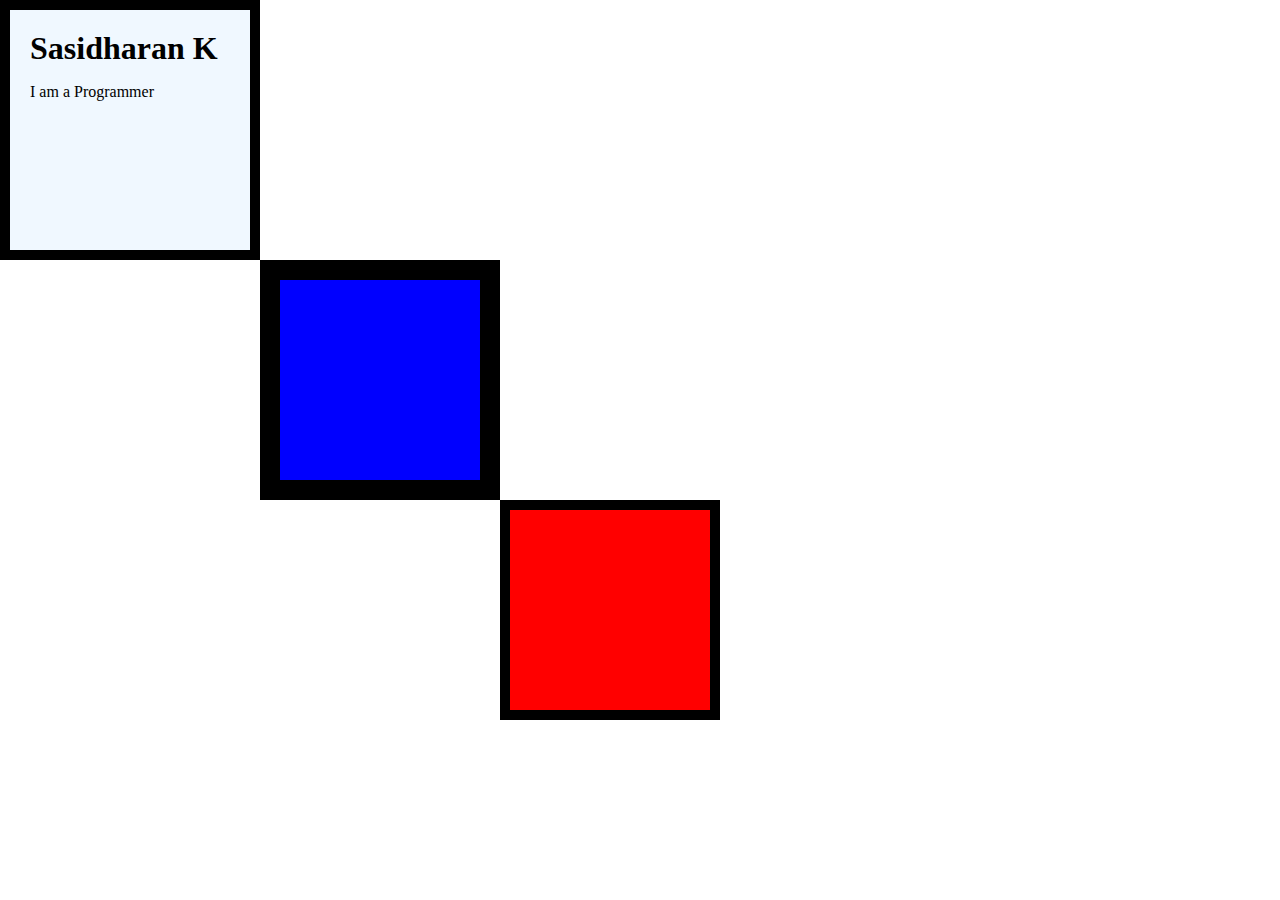
==== HTML - Personal project/CSS - My site/index.html @ 8e323467 "c" ====
<!DOCTYPE html>
<html lang="en">
<head>
    <meta charset="UTF-8">
    <meta http-equiv="X-UA-Compatible" content="IE=edge">
    <meta name="viewport" content="width=device-width, initial-scale=1.0">
    <link rel="stylesheet" href="css/styles.css">
    <link rel="icon" href="icon.jfif">
    <title>Sasidharan</title>
</head>
<body>
    <div class="top-container">
        <h1>Sasidharan K</h1>
        <p>I am a Programmer</p>
    </div>
    <div class="middle-container">

    </div>
    <div class="bottom-container">

    </div>

</body>
</html>
---- HTML - Personal project/CSS - My site/css/styles.css ----
body{
    margin: 0;
}
h1{
    margin-top: 0px;
    margin-bottom: 0px;
    
}
.top-container{
    background-color: aliceblue;
    height: 200px;
    width: 200px;
    border-color: black;
    border-style: solid;
    border-width: 10px;
    padding: 20px;
}
.middle-container{
    height: 200px;
    width: 200px;
    background-color: blue;
    border-style: solid;
    border-color: black;
    border-width: 20px;
    margin-left: 260px;
}
.bottom-container{
    height: 200px;
    width: 200px;
    background-color: red;
    border-color: black;
    border-style: solid;
    border-width: 10px;
    margin-left:500px;
}
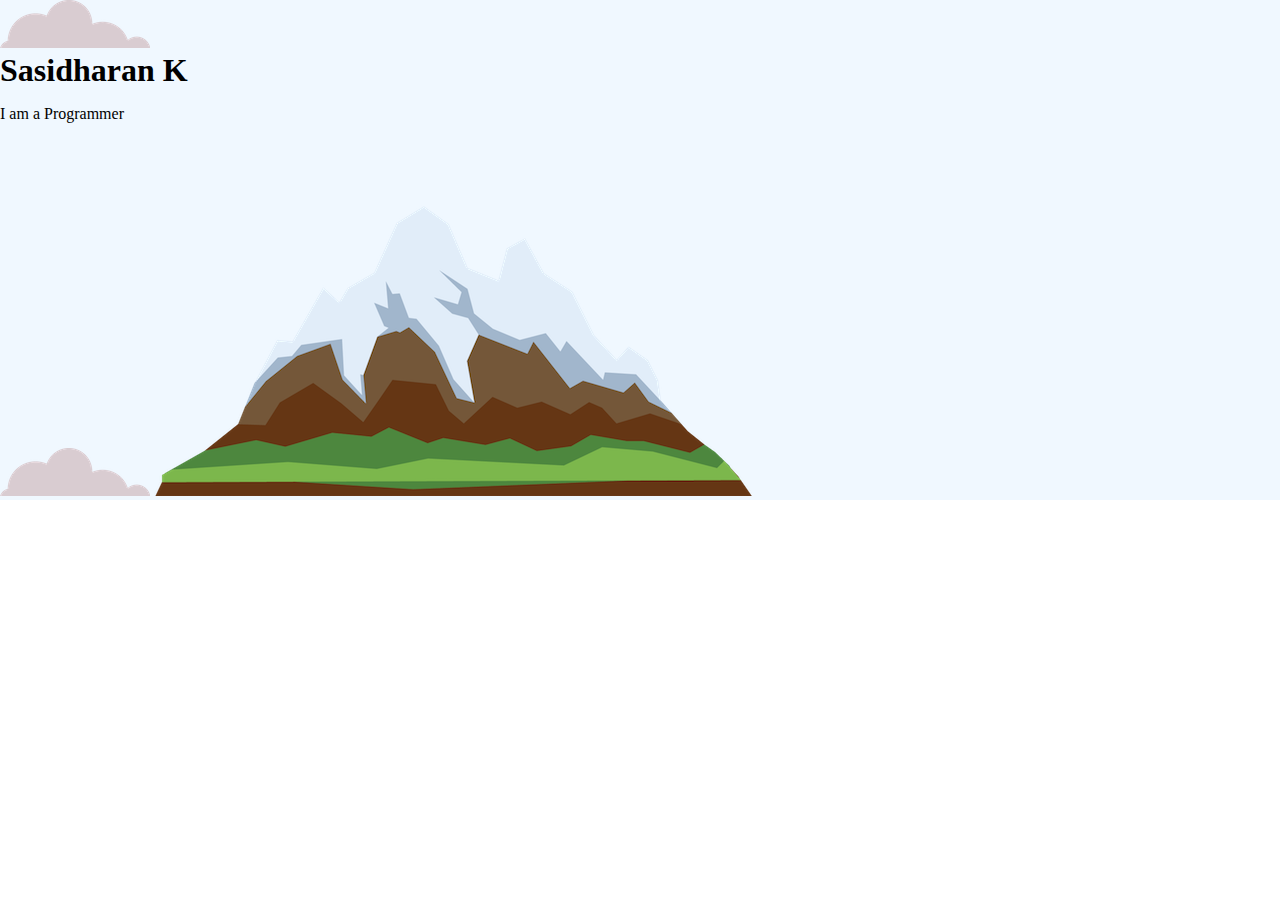
==== commit 207d6821: "c" ====
--- a/HTML - Personal project/CSS - My site/index.html
+++ b/HTML - Personal project/CSS - My site/index.html
@@ -2,22 +2,17 @@
 <html lang="en">
 <head>
     <meta charset="UTF-8">
-    <meta http-equiv="X-UA-Compatible" content="IE=edge">
-    <meta name="viewport" content="width=device-width, initial-scale=1.0">
     <link rel="stylesheet" href="css/styles.css">
     <link rel="icon" href="icon.jfif">
     <title>Sasidharan</title>
 </head>
 <body>
     <div class="top-container">
+        <img src="images/cloud.png" alt="clouds">
         <h1>Sasidharan K</h1>
         <p>I am a Programmer</p>
-    </div>
-    <div class="middle-container">
-
-    </div>
-    <div class="bottom-container">
-
+        <img src="images/cloud.png" alt="clouds">
+        <img src="images/mountain.png" alt="Mountains">
     </div>
 
 </body>
--- a/HTML - Personal project/CSS - My site/css/styles.css
+++ b/HTML - Personal project/CSS - My site/css/styles.css
@@ -8,28 +8,5 @@
 }
 .top-container{
     background-color: aliceblue;
-    height: 200px;
-    width: 200px;
-    border-color: black;
-    border-style: solid;
-    border-width: 10px;
-    padding: 20px;
+
 }
-.middle-container{
-    height: 200px;
-    width: 200px;
-    background-color: blue;
-    border-style: solid;
-    border-color: black;
-    border-width: 20px;
-    margin-left: 260px;
-}
-.bottom-container{
-    height: 200px;
-    width: 200px;
-    background-color: red;
-    border-color: black;
-    border-style: solid;
-    border-width: 10px;
-    margin-left:500px;
-}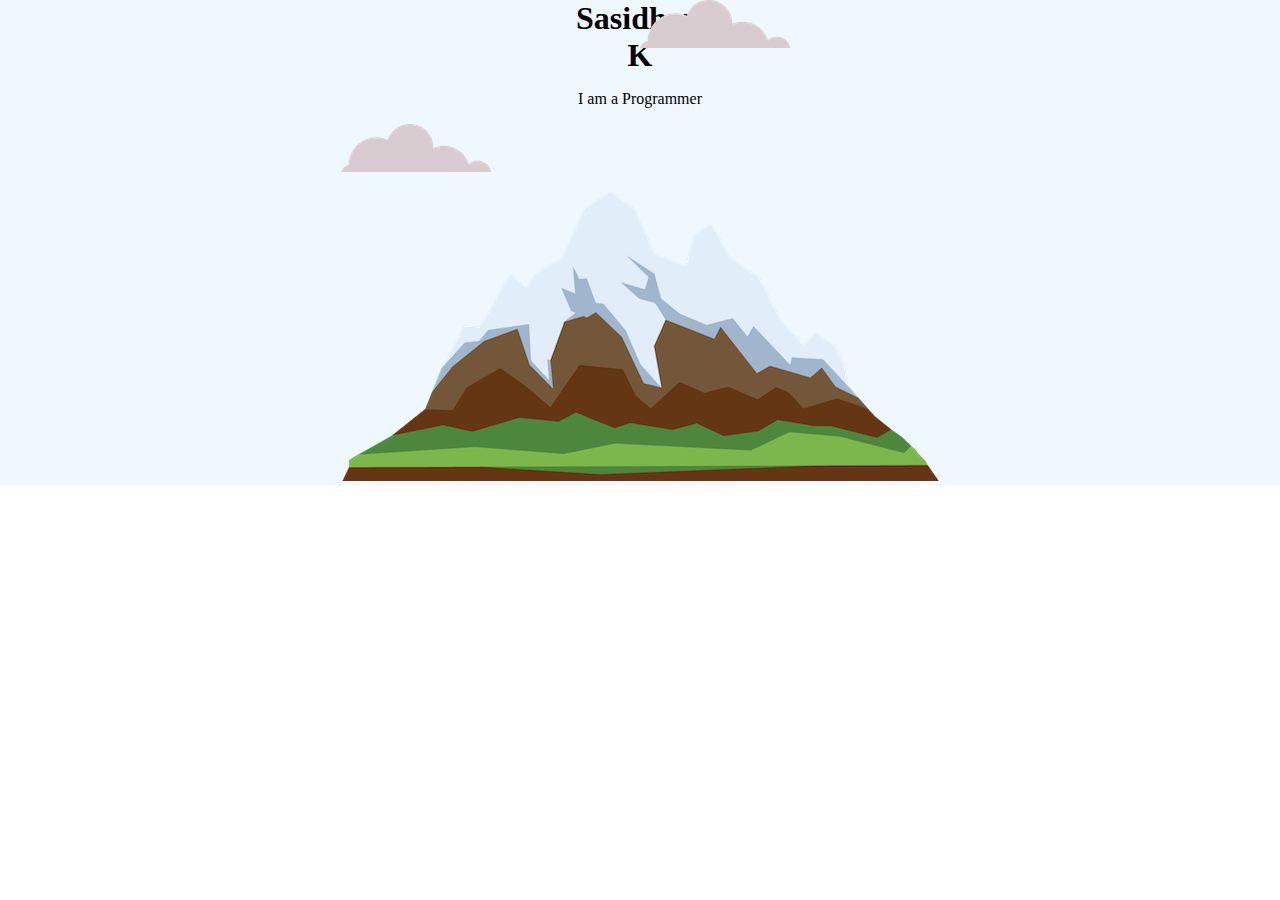
==== commit 3c891613: "c" ====
--- a/HTML - Personal project/CSS - My site/index.html
+++ b/HTML - Personal project/CSS - My site/index.html
@@ -8,10 +8,10 @@
 </head>
 <body>
     <div class="top-container">
-        <img src="images/cloud.png" alt="clouds">
+        <img class="top-cloud" src="images/cloud.png" alt="clouds">
         <h1>Sasidharan K</h1>
         <p>I am a Programmer</p>
-        <img src="images/cloud.png" alt="clouds">
+        <img class="bottom-cloud" src="images/cloud.png" alt="clouds">
         <img src="images/mountain.png" alt="Mountains">
     </div>
 
--- a/HTML - Personal project/CSS - My site/css/styles.css
+++ b/HTML - Personal project/CSS - My site/css/styles.css
@@ -4,9 +4,17 @@
 h1{
     margin-top: 0px;
     margin-bottom: 0px;
-    
+    width: 10%;
+    margin: 0 auto;
 }
 .top-container{
     background-color: aliceblue;
-
+    text-align: center;
+    
 }
+.top-cloud{
+    position: absolute;
+}
+.bottom-cloud{
+    position: absolute;
+}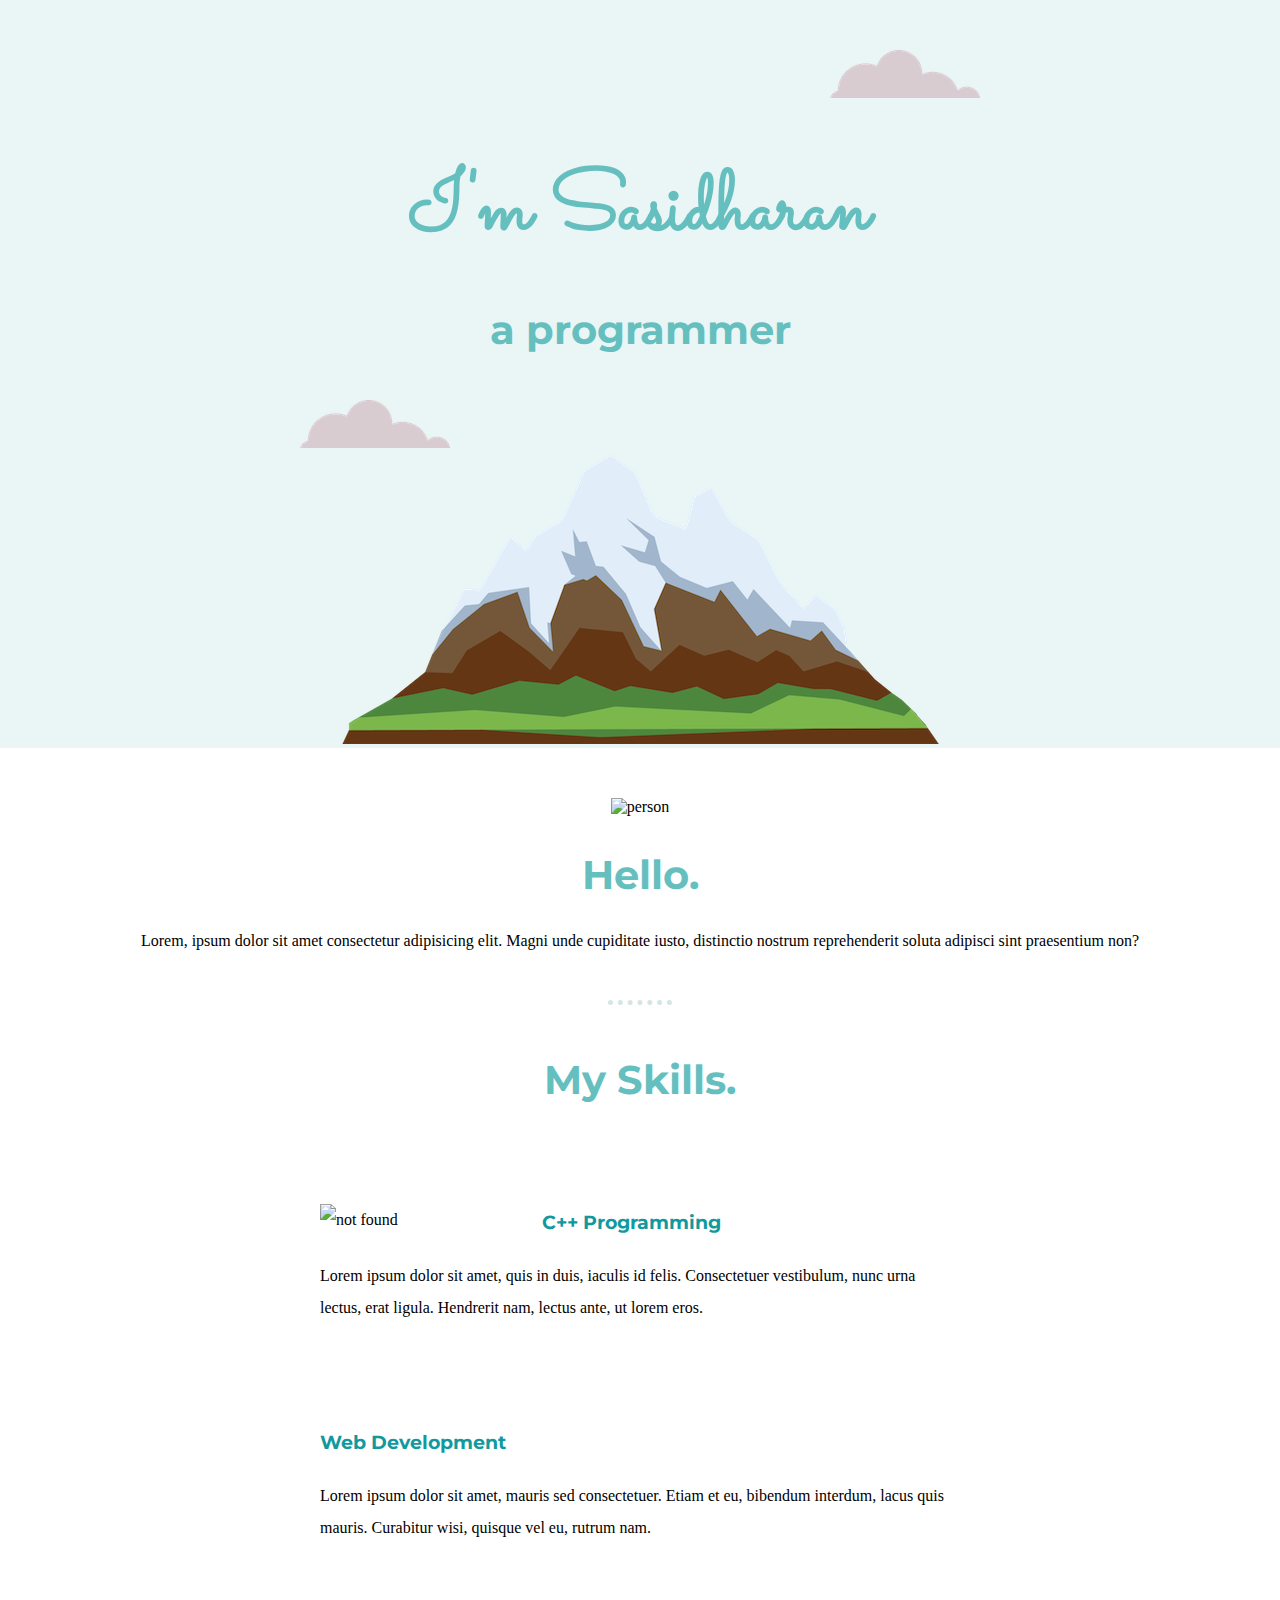
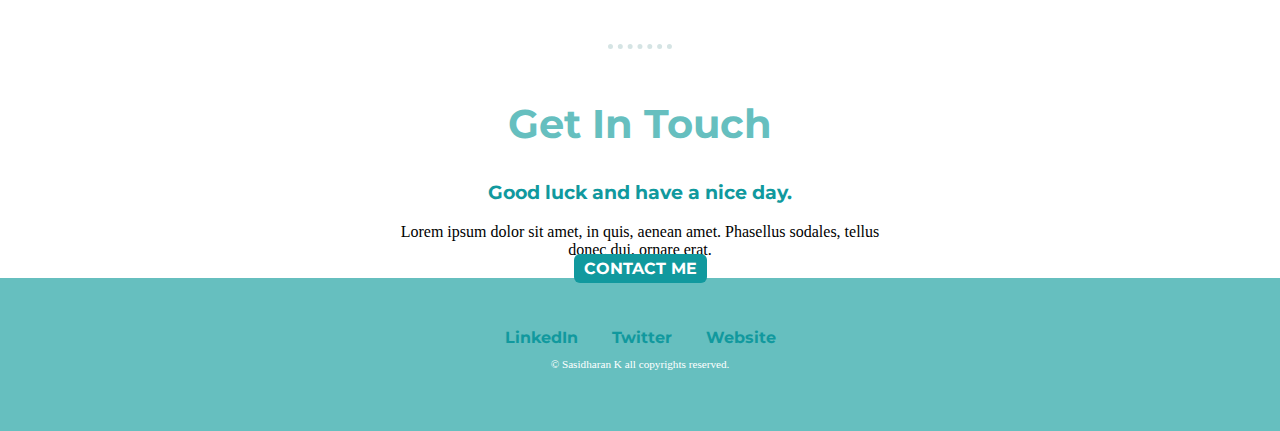
==== commit 4fb4e797: "c" ====
--- a/HTML - Personal project/CSS - My site/index.html
+++ b/HTML - Personal project/CSS - My site/index.html
@@ -1,19 +1,66 @@
 <!DOCTYPE html>
 <html lang="en">
+
 <head>
     <meta charset="UTF-8">
     <link rel="stylesheet" href="css/styles.css">
     <link rel="icon" href="icon.jfif">
+    <link rel="preconnect" href="https://fonts.googleapis.com">
+    <link rel="preconnect" href="https://fonts.gstatic.com" crossorigin>
+    <link href="https://fonts.googleapis.com/css2?family=Sacramento&display=swap" rel="stylesheet">
+    <link href="https://fonts.googleapis.com/css2?family=Montserrat&family=Sacramento&display=swap" rel="stylesheet">
     <title>Sasidharan</title>
 </head>
+
 <body>
     <div class="top-container">
         <img class="top-cloud" src="images/cloud.png" alt="clouds">
-        <h1>Sasidharan K</h1>
-        <p>I am a Programmer</p>
+        <h1>I'm Sasidharan</h1>
+        <h2>a programmer</h2>
         <img class="bottom-cloud" src="images/cloud.png" alt="clouds">
         <img src="images/mountain.png" alt="Mountains">
     </div>
+    <div class="middle-container">
+        <div class="profile">
+            <img src="https://cdn-icons-png.flaticon.com/512/1154/1154466.png" alt="person">
+            <h2>Hello.</h2>
+            <p>Lorem, ipsum dolor sit amet consectetur adipisicing elit. Magni unde cupiditate iusto, distinctio nostrum
+                reprehenderit soluta adipisci sint praesentium non?
+            </p>
+        </div>
+        <hr>
+        <div class="skills">
+            <h2>My Skills.</h2>
+            <div class="skill-row">
+                <img class="cpp" src="https://cdn-icons-png.flaticon.com/128/6132/6132222.png" alt="not found">
+                <h3>C++ Programming</h3>
+                <p>Lorem ipsum dolor sit amet, quis in duis, iaculis id felis. Consectetuer vestibulum, nunc urna
+                    lectus, erat ligula. Hendrerit nam, lectus ante, ut lorem eros.</p>
+            </div>
+            <div class="skill-row">
+                <img class="web" src="https://cdn-icons-png.flaticon.com/128/174/174854.png" alt="">
+                <h3>Web Development</h3>
+                <p>Lorem ipsum dolor sit amet, mauris sed consectetuer. Etiam et eu, bibendum interdum, lacus quis
+                    mauris. Curabitur wisi, quisque vel eu, rutrum nam.</p>
+            </div>
+        </div>
+        <hr>
+        <div class="contact-me">
+            <h2>Get In Touch</h2>
+            <h3>Good luck and have a nice day.</h3>
+            <p>Lorem ipsum dolor sit amet, in quis, aenean amet. Phasellus sodales, tellus donec dui, ornare erat.</p>
+            <a class="btn" href="mailto:itsmrblue10@email.com">CONTACT ME</a>
+        </div>
+    </div>
+
+
+    <div class="bottom-container">
+        <a class="footer-link" href="https://www.linkedin.com/" target="_blank">LinkedIn</a>
+        <a class="footer-link" href="https://twitter.com/" target="_blank">Twitter</a>
+        <a class="footer-link" href="https://www.google.com/" target="_blank">Website</a>
+        <p>© Sasidharan K all copyrights reserved.</p>
+    </div>
 
 </body>
+
 </html>--- a/HTML - Personal project/CSS - My site/css/styles.css
+++ b/HTML - Personal project/CSS - My site/css/styles.css
@@ -1,20 +1,106 @@
 body{
     margin: 0;
+    text-align: center;
+    box-sizing: border-box;
 }
 h1{
-    margin-top: 0px;
-    margin-bottom: 0px;
+    margin: 50px auto 0 auto;
+    font-family: 'Sacramento', cursive;
+    font-size: 5.25rem; /* 16px = 100% = 1em   */
+    color: #66BFBF;
+}
+
+h2{
+    font-family: 'Montserrat', sans-serif;
+    font-size: 2.5rem;
+    color: #66BFBF;
+    font-weight: bold;
+}
+h3{
+    font-family: 'Montserrat', sans-serif;
+    color: #11999E;
+}
+a{
+    font-family: 'Montserrat', sans-serif;
+    color: #11999E;
+}
+
+.top-container{
+    background-color: #EAF6F6;
+    padding-top: 100px;
+    position: relative;
+}
+.middle-container{
+    margin: auto;
+    text-align: center;
+}
+.middle-container.p{
+    margin: 20px 400px;
+}
+.middle-container hr{
+    border-style: dotted none none;
+    border-width: 5px;
+    width: 5%;
+    margin: 50px auto;
+    border-color: #d5e4e4;
+    
+}
+.profile img{
     width: 10%;
-    margin: 0 auto;
+    margin-top: 50px;
 }
-.top-container{
-    background-color: aliceblue;
-    text-align: center;
-    
+.skill-row{
+    width: 50%;
+    margin: 100px auto 100px auto;
+    text-align: left;
+    line-height: 2;
+}
+.cpp{
+    width: 30%;
+    float: left;
+    margin-right: 30px;
+}
+.web{
+    width: 30%;
+    float: right;
+    margin-left: 30px;
 }
 .top-cloud{
     position: absolute;
+    right: 300px;
+    top: 50px;
+
 }
 .bottom-cloud{
     position: absolute;
+    left: 300px;
+    bottom:300px;
+}
+.contact-me p{
+    margin: auto 400px;
+}
+.contact-me a{
+    /* border: 2px solid #11999E; */
+    background-color: #11999E;
+    color: white;
+    border-radius: 6px;
+    padding: 5px 10px;
+    text-decoration: none;
+    font-weight: bold;
+    margin: 20px auto;
+    z-index: 0;
+}
+
+.bottom-container{
+    background-color: #66BFBF;
+    padding: 50px 0;
+}
+.bottom-container a{
+    padding: 5px 15px;
+    text-decoration: none;
+    font-weight: bold;
+}
+.bottom-container p{
+    color: white;
+    font-size: 0.7em;
 }